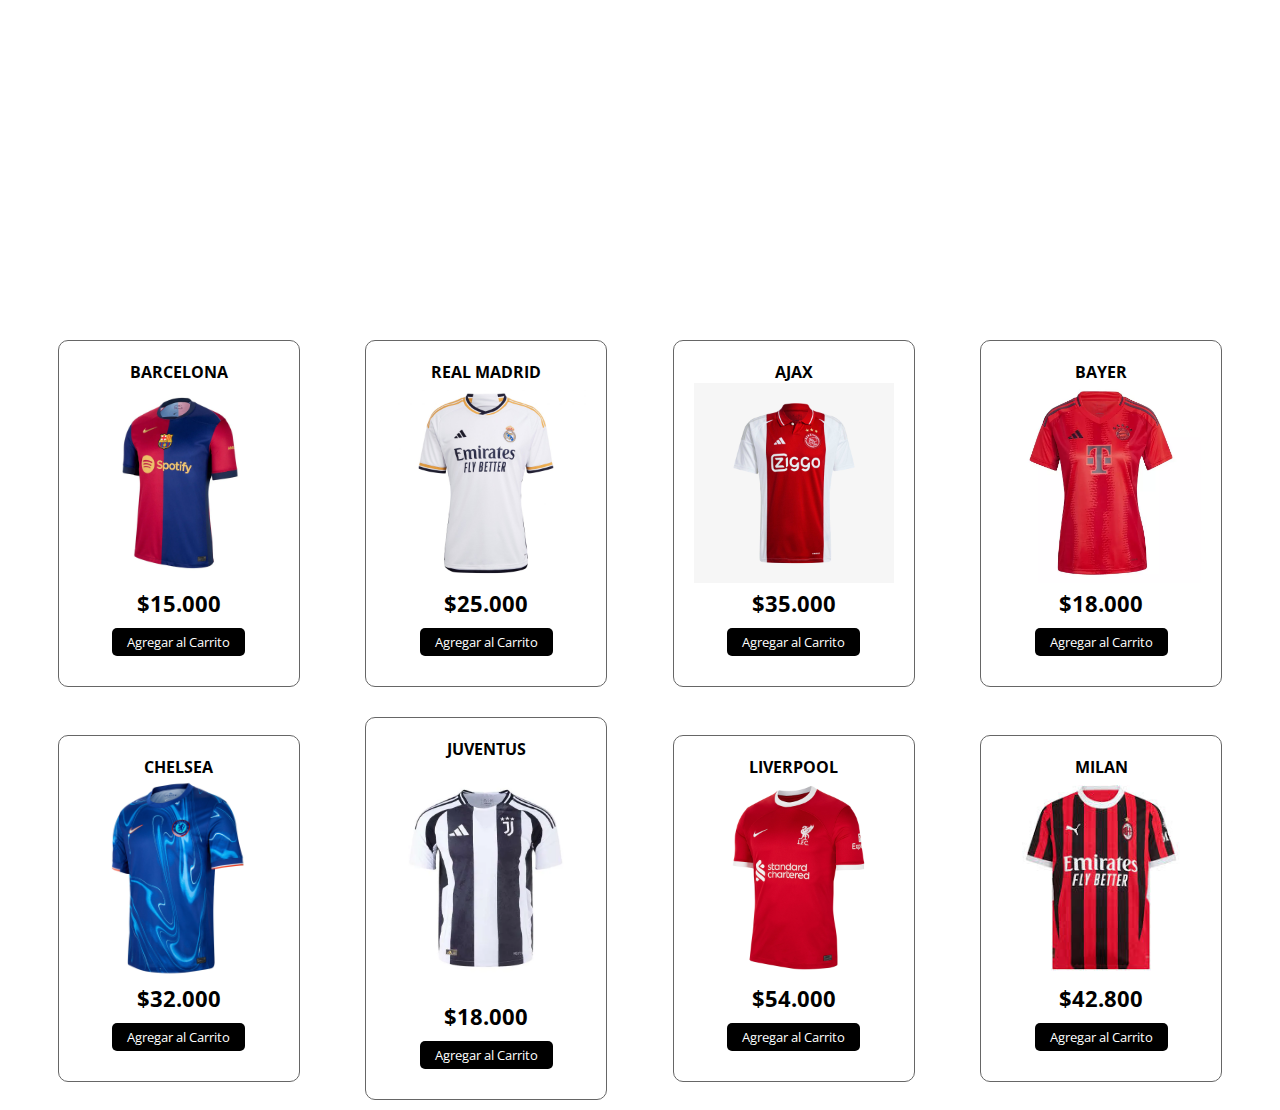
==== index.html @ 713680e0 "avancemm" ====
<!DOCTYPE html>
<html lang="es">
<head>
    <meta charset="UTF-8">
    <meta http-equiv="X-UA-Compatible" content="IE=edge">
    <meta name="viewport" content="width=device-width, initial-scale=1.0">
    <link rel="stylesheet" href="https://cdnjs.cloudflare.com/ajax/libs/font-awesome/6.2.1/css/all.min.css" integrity="sha512-MV7K8+y+gLIBoVD59lQIYicR65iaqukzvf/nwasF0nqhPay5w/9lJmVM2hMDcnK1OnMGCdVK+iQrJ7lzPJQd1w==" crossorigin="anonymous" referrerpolicy="no-referrer" />
    <link rel="stylesheet" href="CSS/estilo.css">
    <script src="js/app.js" async></script>
    <title> Tienda de la champions </title>
</head>
<body>
    <header>
        <h1>Tienda de Relojes</h1>
    </header>
    <section class="contenedor">
        <!-- Contenedor de elementos -->
        <div class="contenedor-items">
            <div class="item">
                <span class="titulo-item">BARCELONA</span>
                <img src="img/tienda/zapato1_4b6846ad-1280-4b8f-a560-c80cbb148683_1080x1080.webp" alt="" class="img-item">
                <span class="precio-item">$15.000</span>
                <button class="boton-item">Agregar al Carrito</button>
            </div>
            <div class="item">
                <span class="titulo-item">REAL MADRID</span>
                <img src="img/tienda/1715207608ISHR379jpg.jpg" alt="" class="img-item">
                <span class="precio-item">$25.000</span>
                <button class="boton-item">Agregar al Carrito</button>
            </div>
            <div class="item">
                <span class="titulo-item">AJAX</span>
                <img src="img/tienda/ajax.jpeg" alt="" class="img-item">
                <span class="precio-item">$35.000</span>
                <button class="boton-item">Agregar al Carrito</button>
            </div>
            <div class="item">
                <span class="titulo-item">BAYER</span>
                <img src="img/tienda/bayer.webp" alt="" class="img-item">
                <span class="precio-item">$18.000</span>
                <button class="boton-item">Agregar al Carrito</button>
            </div>
            <div class="item">
                <span class="titulo-item">CHELSEA</span>
                <img src="img/tienda/chelsea.jpg" alt="" class="img-item">
                <span class="precio-item">$32.000</span>
                <button class="boton-item">Agregar al Carrito</button>
            </div>
            <div class="item">
                <span class="titulo-item">JUVENTUS</span>
                <img src="img/tienda/juve.webp" alt="" class="img-item">
                <span class="precio-item">$18.000</span>
                <button class="boton-item">Agregar al Carrito</button>
            </div>
            <div class="item">
                <span class="titulo-item">LIVERPOOL</span>
                <img src="img/tienda/liverpool.jpg" alt="" class="img-item">
                <span class="precio-item">$54.000</span>
                <button class="boton-item">Agregar al Carrito</button>
            </div>
            <div class="item">
                <span class="titulo-item">MILAN</span>
                <img src="img/tienda/milan.jpg" alt="" class="img-item">
                <span class="precio-item">$42.800</span>
                <button class="boton-item">Agregar al Carrito</button>
            </div>
        </div>
        <!-- Carrito de Compras -->
        <div class="carrito" id="carrito">
            <div class="header-carrito">
                <h2>Tu Carrito</h2>
            </div>

            <div class="carrito-items">
                <!-- 
                <div class="carrito-item">
                    <img src="img/boxengasse.png" width="80px" alt="">
                    <div class="carrito-item-detalles">
                        <span class="carrito-item-titulo">Box Engasse</span>
                        <div class="selector-cantidad">
                            <i class="fa-solid fa-minus restar-cantidad"></i>
                            <input type="text" value="1" class="carrito-item-cantidad" disabled>
                            <i class="fa-solid fa-plus sumar-cantidad"></i>
                        </div>
                        <span class="carrito-item-precio">$15.000,00</span>
                    </div>
                   <span class="btn-eliminar">
                        <i class="fa-solid fa-trash"></i>
                   </span>
                </div>
                <div class="carrito-item">
                    <img src="img/skinglam.png" width="80px" alt="">
                    <div class="carrito-item-detalles">
                        <span class="carrito-item-titulo">Skin Glam</span>
                        <div class="selector-cantidad">
                            <i class="fa-solid fa-minus restar-cantidad"></i>
                            <input type="text" value="3" class="carrito-item-cantidad" disabled>
                            <i class="fa-solid fa-plus sumar-cantidad"></i>
                        </div>
                        <span class="carrito-item-precio">$18.000,00</span>
                    </div>
                   <button class="btn-eliminar">
                        <i class="fa-solid fa-trash"></i>
                   </button>
                </div>
                 -->
            </div>
            <div class="carrito-total">
                <div class="fila">
                    <strong>Tu Total</strong>
                    <span class="carrito-precio-total">
                        $120.000,00
                    </span>
                </div>
                <button class="btn-pagar">Pagar <i class="fa-solid fa-bag-shopping"></i> </button>
            </div>
        </div>
    </section>
</body>
</html>
---- CSS/estilo.css ----
@import url('https://fonts.googleapis.com/css2?family=Open+Sans:wght@300;400;500;600&family=Titillium+Web:wght@200;300;400;600;700&display=swap');
*{
    margin: 0;
    padding:0;
    font-family: 'Open Sans';
}
header{
    background: url(img/header.jpg);
    background-size: cover;
    background-position:center;
    height: 300px;
}
header h1{
    text-align: center;
    font-size: 35px;
    /* background-color: #000; */
    color: #fff;
    padding: 30px 0;
}
.contenedor{
    max-width: 1200px;
    padding: 10px;
    margin: auto;
    display: flex;
    justify-content: space-between;
    /* oculto lo que queda fuera del .contenedor */
    contain: paint;
}
/* SECCION CONTENEDOR DE ITEMS */
.contenedor .contenedor-items{
    margin-top: 30px;
    display: grid;
    grid-template-columns: repeat(auto-fit, minmax(220px, 1fr));
    grid-gap:30px;
    grid-row-gap: 30px;
    /* width: 60%; */
    width: 100%;
    transition: .3s;
}
.contenedor .contenedor-items .item{
    max-width: 200px;
    margin: auto;
    border: 1px solid #666;
    border-radius: 10px;
    padding: 20px;
    transition: .3s;
}
.contenedor .contenedor-items .item .img-item{
    width: 100%;
}
.contenedor .contenedor-items .item:hover{
    box-shadow: 0 0 10px #666;
    scale: 1.05;
}
.contenedor .contenedor-items .item .titulo-item{
    display: block;
    font-weight: bold;
    text-align: center;
    text-transform: uppercase;
}
.contenedor .contenedor-items .item .precio-item{
    display: block;
    text-align: center;
    font-weight: bold;
    font-size: 22px;
}

.contenedor .contenedor-items .item .boton-item{
    display: block;
    margin: 10px auto;
    border: none;
    background-color: black;
    color: #fff;
    padding: 5px 15px;
    border-radius: 5px;
    cursor: pointer;
}
/* seccion carrito */
.carrito{
    border: 1px solid #666;
    width: 35%;
    margin-top: 30px;
    border-radius: 10px;
    overflow: hidden;
    margin-bottom: auto;
    position: sticky !important;
    top: 0;
    transition: .3s;
    /* Estilos para ocultar */
    margin-right: -100%;
    opacity: 0;
}
.carrito .header-carrito{
    background-color: #000;
    color: #fff;
    text-align: center;
    padding: 30px 0;
}
.carrito .carrito-item{
    display: flex;
    align-items: center;
    /* justify-content: space-between; */
    position: relative;
    border-bottom: 1px solid #666;
    padding: 20px;
}
.carrito .carrito-item img{
    margin-right: 20px;
}
.carrito .carrito-item .carrito-item-titulo{
    display: block;
    font-weight: bold;
    margin-bottom: 10px;
    text-transform: uppercase;
}
.carrito .carrito-item .selector-cantidad{
    display: inline-block;
    margin-right: 25px;
}
.carrito .carrito-item .carrito-item-cantidad{
    border: none;
    font-size: 18px;
    background-color: transparent;
    display: inline-block;
    width:30px;
    padding: 5px;
    text-align: center;
}
.carrito .carrito-item .selector-cantidad i{
    font-size: 18px;
    width: 32px;
    height: 32px;
    line-height: 32px;
    text-align: center;
    border-radius: 50%;
    border: 1px solid #000;
    cursor: pointer;
}
.carrito .carrito-item .carrito-item-precio{
    font-weight: bold;
    display: inline-block;
    font-size: 18px;
    margin-bottom: 5px;
}
.carrito .carrito-item .btn-eliminar{
    position: absolute;
    right: 15px;
    top: 15px;
    color: #000;
    font-size: 20px;
    width: 40px;
    height: 40px;
    line-height: 40px;
    text-align: center;
    border-radius: 50%;
    border: 1px solid #000;
    cursor: pointer;
    display: block;
    background: transparent;
    z-index: 20;
}
.carrito .carrito-item .btn-eliminar i{
    pointer-events: none;
}

.carrito-total{
    background-color: #f3f3f3;
    padding: 30px;
}
.carrito-total .fila{
    display: flex;
    justify-content: space-between;
    align-items: center;
    font-size: 22px;
    font-weight: bold;
    margin-bottom: 10px;
}
.carrito-total .btn-pagar{
    display: block;
    width: 100%;
    border: none;
    background: #000;
    color: #fff;
    border-radius: 5px;
    font-size: 18px;
    padding: 20px;
    display: flex;
    justify-content: space-between;
    align-items: center;
    cursor: pointer;
    transition: .3s;
}
.carrito-total .btn-pagar:hover{
    scale: 1.05;
}

/* SECCION RESPONSIVE */
@media screen and (max-width: 850px) {
    .contenedor {
      display: block;
    }
    .contenedor-items{
        width: 100% !important;
    }
    .carrito{
        width: 100%;
    }
  }
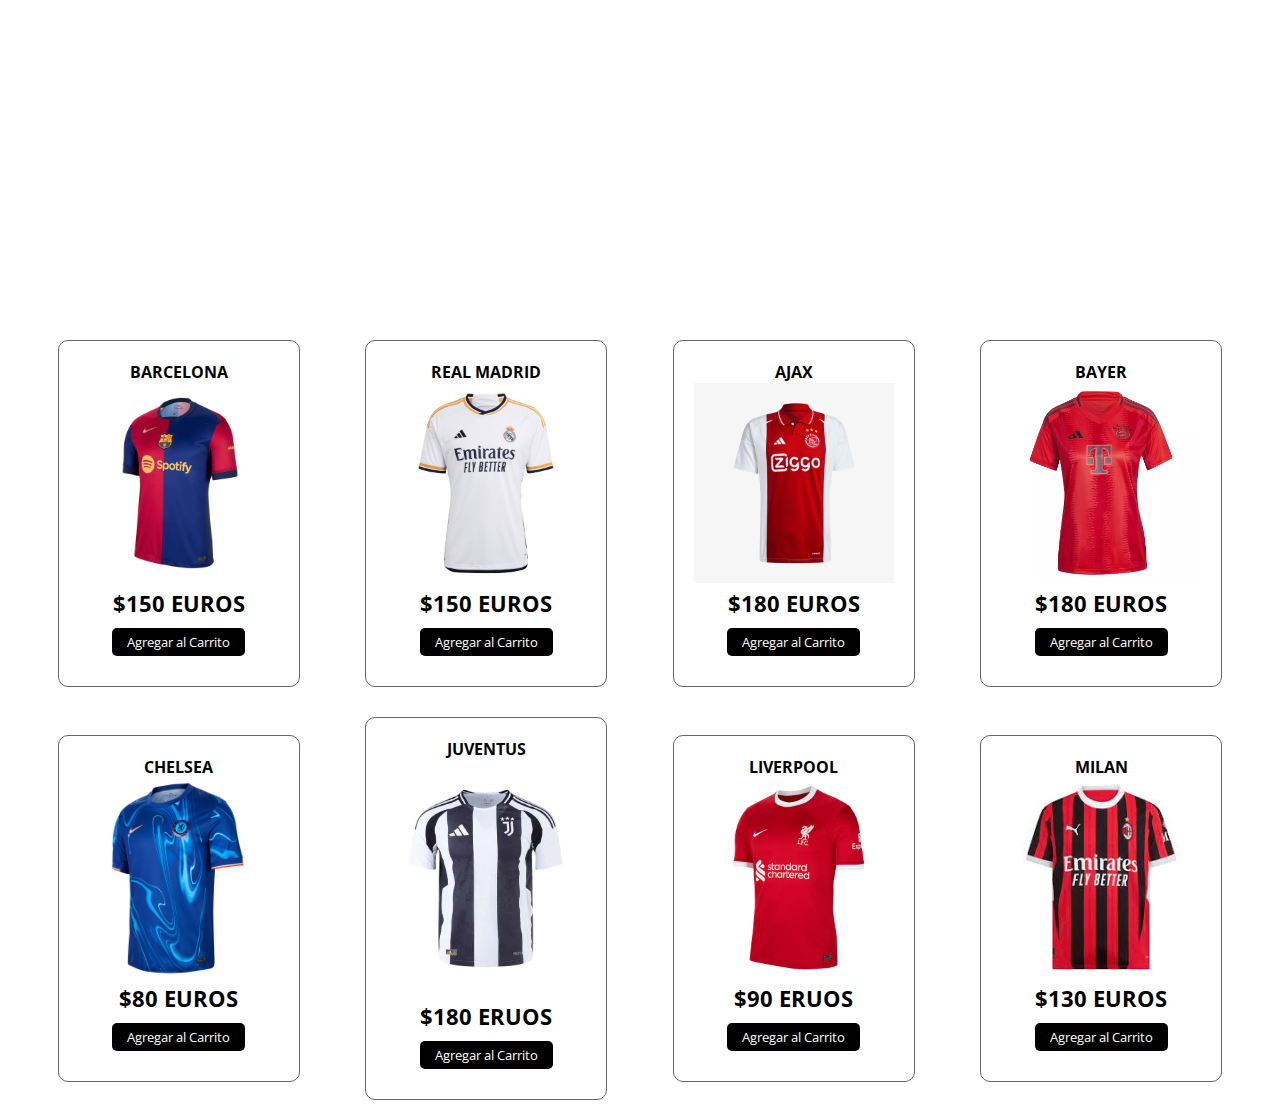
==== commit 800ed104: "ava" ====
--- a/index.html
+++ b/index.html
@@ -11,7 +11,7 @@
 </head>
 <body>
     <header>
-        <h1>Tienda de Relojes</h1>
+        
     </header>
     <section class="contenedor">
         <!-- Contenedor de elementos -->
@@ -19,49 +19,49 @@
             <div class="item">
                 <span class="titulo-item">BARCELONA</span>
                 <img src="img/tienda/zapato1_4b6846ad-1280-4b8f-a560-c80cbb148683_1080x1080.webp" alt="" class="img-item">
-                <span class="precio-item">$15.000</span>
+                <span class="precio-item">$150 EUROS</span>
                 <button class="boton-item">Agregar al Carrito</button>
             </div>
             <div class="item">
                 <span class="titulo-item">REAL MADRID</span>
                 <img src="img/tienda/1715207608ISHR379jpg.jpg" alt="" class="img-item">
-                <span class="precio-item">$25.000</span>
+                <span class="precio-item">$150 EUROS</span>
                 <button class="boton-item">Agregar al Carrito</button>
             </div>
             <div class="item">
                 <span class="titulo-item">AJAX</span>
                 <img src="img/tienda/ajax.jpeg" alt="" class="img-item">
-                <span class="precio-item">$35.000</span>
+                <span class="precio-item">$180 EUROS</span>
                 <button class="boton-item">Agregar al Carrito</button>
             </div>
             <div class="item">
                 <span class="titulo-item">BAYER</span>
                 <img src="img/tienda/bayer.webp" alt="" class="img-item">
-                <span class="precio-item">$18.000</span>
+                <span class="precio-item">$180 EUROS</span>
                 <button class="boton-item">Agregar al Carrito</button>
             </div>
             <div class="item">
                 <span class="titulo-item">CHELSEA</span>
                 <img src="img/tienda/chelsea.jpg" alt="" class="img-item">
-                <span class="precio-item">$32.000</span>
+                <span class="precio-item">$80 EUROS</span>
                 <button class="boton-item">Agregar al Carrito</button>
             </div>
             <div class="item">
                 <span class="titulo-item">JUVENTUS</span>
                 <img src="img/tienda/juve.webp" alt="" class="img-item">
-                <span class="precio-item">$18.000</span>
+                <span class="precio-item">$180 ERUOS</span>
                 <button class="boton-item">Agregar al Carrito</button>
             </div>
             <div class="item">
                 <span class="titulo-item">LIVERPOOL</span>
                 <img src="img/tienda/liverpool.jpg" alt="" class="img-item">
-                <span class="precio-item">$54.000</span>
+                <span class="precio-item">$90 ERUOS</span>
                 <button class="boton-item">Agregar al Carrito</button>
             </div>
             <div class="item">
                 <span class="titulo-item">MILAN</span>
                 <img src="img/tienda/milan.jpg" alt="" class="img-item">
-                <span class="precio-item">$42.800</span>
+                <span class="precio-item">$130 EUROS</span>
                 <button class="boton-item">Agregar al Carrito</button>
             </div>
         </div>
--- a/CSS/estilo.css
+++ b/CSS/estilo.css
@@ -5,7 +5,7 @@
     font-family: 'Open Sans';
 }
 header{
-    background: url(img/header.jpg);
+    background: url(https://mixaficiones.com/wp-content/uploads/2023/07/champios-league.jpg);
     background-size: cover;
     background-position:center;
     height: 300px;
@@ -13,7 +13,6 @@
 header h1{
     text-align: center;
     font-size: 35px;
-    /* background-color: #000; */
     color: #fff;
     padding: 30px 0;
 }
@@ -23,10 +22,8 @@
     margin: auto;
     display: flex;
     justify-content: space-between;
-    /* oculto lo que queda fuera del .contenedor */
     contain: paint;
 }
-/* SECCION CONTENEDOR DE ITEMS */
 .contenedor .contenedor-items{
     margin-top: 30px;
     display: grid;
@@ -153,7 +150,7 @@
     line-height: 40px;
     text-align: center;
     border-radius: 50%;
-    border: 1px solid #000;
+    border: 1px solid #000000;
     cursor: pointer;
     display: block;
     background: transparent;
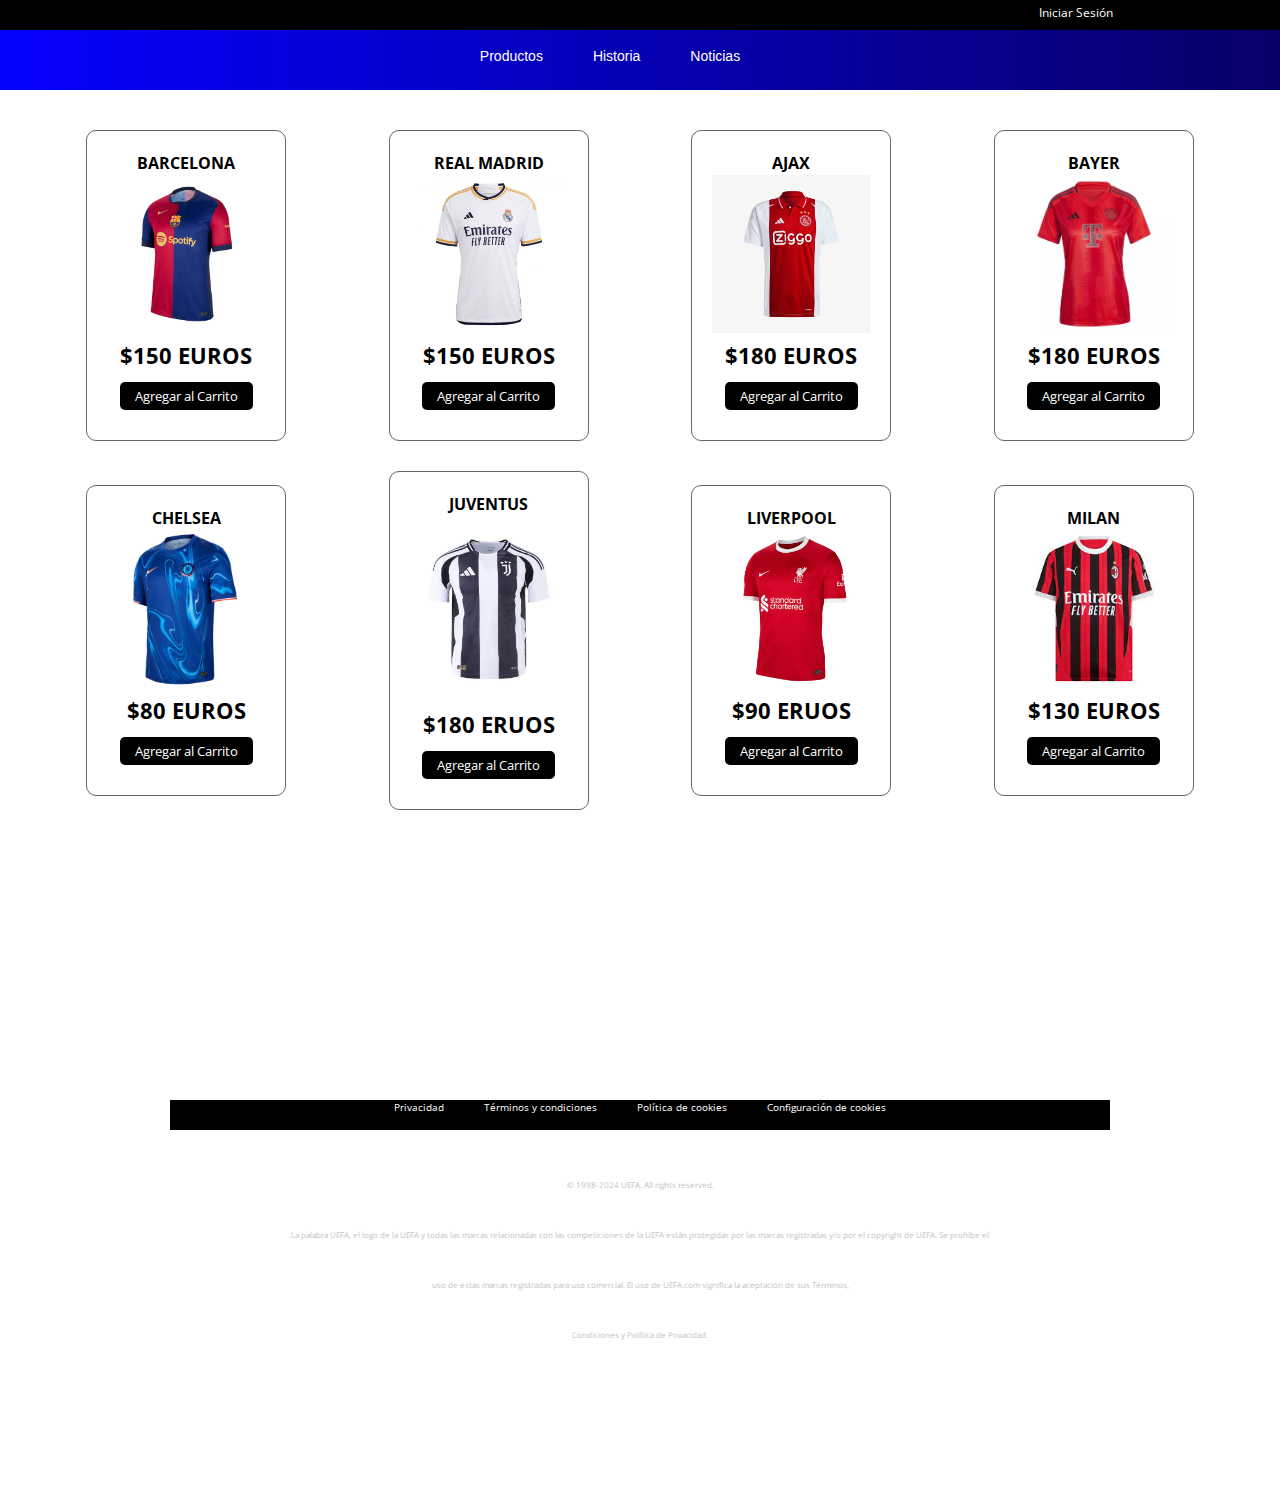
==== commit 41fcd964: "guardar" ====
--- a/index.html
+++ b/index.html
@@ -10,6 +10,32 @@
     <title> Tienda de la champions </title>
 </head>
 <body>
+    <div class="barra_navegacion">
+    <div class="parte1">
+        <div class="logo_uefa">
+            <img src="/Trabajo_Grupal2/img/Historia/uefa-logo.png" alt="">
+        </div>
+        <div class="logo_sesion">
+            <ul>
+                <li><a href="#">Iniciar Sesión</li></ul>
+
+            <img src="/Trabajo_Grupal2/img/circulo-de-usuario.png" alt="">
+        </div>
+    </div>
+    <div class="parte2">
+        <div class="logo_champions">
+            <img src="/Trabajo_Grupal2/img/Historia/logotype_dark.png" alt="">
+        </div>
+        <div class="enlaces">
+            <ul>
+                <li><a href="#">Productos</a></li>
+                <li><a href="#">Historia</a></li>
+                <li><a href="#">Noticias</a></li>
+            </ul>
+        </div>
+    </div>
+</div>
+    <script src="https://cdn.jsdelivr.net/npm/bootstrap@5.3.3/dist/js/bootstrap.bundle.min.js" integrity="sha384-YvpcrYf0tY3lHB60NNkmXc5s9fDVZLESaAA55NDzOxhy9GkcIdslK1eN7N6jIeHz" crossorigin="anonymous"></script>
     <header>
         
     </header>
@@ -116,5 +142,72 @@
             </div>
         </div>
     </section>
+    <footer class="footer">
+        <div class="container">
+            <div class="row">
+                <div class="footer-col">
+                    <ul>
+                        <li><a href="#">Partidos </a></li>
+                        <li><a href="#">Mesa</a></li>
+                        <li><a href="#">Video</a></li>
+                        <li><a href="#">Juego azar</a></li>
+                        <li><a href="#">Estadisticas</a></li>
+                    </ul>
+                </div>
+                <div class="footer-col">
+                    <ul>
+                        <li><a href="#">Equipos</a></li>
+                        <li><a href="#">Nuevos formatos</a></li>
+                        <li><a href="#">Noticias</a></li>
+                        <li><a href="#">Historia</a></li>
+                        <li><a href="#">Acerca de</a></li>
+                        <li><a href="#">Almacenar</a></li>
+                    </ul> 
+                </div>
+                <div class="footer-col">
+                    <h4>VISITA TAMBIEN</h4>
+                    <ul>
+                        <li><a href="#">UEFA.com</a></li>
+                        <li><a href="#">Fundacion UEFA</a></li>
+                    </ul> 
+                </div>
+                <div class="footer-col">
+                    <h4>CAMBIAR IDIOMA</h4>
+                    <ul>
+                        <li><a href="#">Ingles</a></li>
+                        <li><a href="#">Frances</a></li>
+                        <li><a href="#">Aleman</a></li>
+                        <li><a href="#">Ruso</a></li>
+                        <li><a href="#">Español</a></li>
+                        <li><a href="#">Italiano</a></li>
+                        <li><a href="#">Portugues</a></li>
+                    </ul> 
+                </div>
+                <div class="footer-col2">
+                    <h4> Siguenos en</h4>
+                    <div class="social-links">
+                        <a href=""><i class="fab fa-facebook-f"></i></a>
+                        <a href=""><i class="fab fa-twitter"></i></a>
+                        <a href=""><i class="fab fa-instagram"></i></a>
+                        <a href=""><i class="fab fa-linkedin-in"></i></a>
+                    </div>
+                </div>
+            </div>
+            <div class="privacidad">
+                <div class="parte1">
+                <p>Privacidad</p>
+                <p> Términos y condiciones</p>
+                <p>Política de cookies</p>
+                <p>Configuración de cookies</p>
+                </div>
+                <div class="parte2">
+                    <p>© 1998-2024 UEFA. All rights reserved. <br>
+                        La palabra UEFA, el logo de la UEFA y todas las marcas relacionadas con las competiciones de la UEFA están protegidas por las marcas registradas y/o por el copyright de UEFA. Se prohíbe el uso de estas marcas registradas para uso comercial. El uso de UEFA.com significa la aceptación de sus Términos, <br> Condiciones y Política de Privacidad.</p>
+                </div>
+            </div>
+    
+        </div>
+    
+    </footer>
 </body>
 </html>--- a/CSS/estilo.css
+++ b/CSS/estilo.css
@@ -4,12 +4,7 @@
     padding:0;
     font-family: 'Open Sans';
 }
-header{
-    background: url(https://mixaficiones.com/wp-content/uploads/2023/07/champios-league.jpg);
-    background-size: cover;
-    background-position:center;
-    height: 300px;
-}
+
 header h1{
     text-align: center;
     font-size: 35px;
@@ -190,6 +185,283 @@
 .carrito-total .btn-pagar:hover{
     scale: 1.05;
 }
+*{
+    box-sizing: border-box;
+    padding: 0;
+    margin: 0;
+    text-decoration: none;
+    list-style: none;
+}
+
+/* Barra de navegacion */
+
+.parte1 .logo_uefa img{
+    width: auto;
+    height: 9px;
+}
+
+.parte1 .logo_uefa{
+    margin-left: 150px;
+}
+
+.parte1 .logo_sesion img{
+    width: auto;
+    height: 18px;
+}
+
+.parte1{
+    display: flex;
+    justify-content: space-between;
+    background: black;
+    width: auto;
+    height: 30px;
+}
+
+.logo_sesion{
+    display: flex;
+    gap: 8px;
+    font-size: 12px;
+    font-family:'Franklin Gothic Medium', 'Arial Narrow', Arial, sans-serif;
+    line-height: 25px;
+    margin-left: 730px;
+}
+
+.logo_sesion ul li a{
+    color: white;
+    text-decoration: none;
+    transition: all 0.3s ease;
+}
+
+.logo_sesion ul li a:hover{
+    color: blueviolet;
+    font-size: 13px;
+    padding-left: 20px;
+}
+
+.parte2 .logo_champions img{
+    width: auto;
+    height: 30px;
+}
+
+.parte2 .logo_champions{
+    margin-left: 140px;
+}
+
+.parte2{
+    display: flex;
+    width: auto;
+    height: 60px;
+}
+
+.parte2 {
+    display: flex;
+    background-image: linear-gradient(to right, #0400ff 0%, #070068 100%);
+    background-repeat: no-repeat;
+    background-size: cover;
+    background-attachment: fixed;
+    background-position: center;
+    width: 100%; 
+    height: 60px;
+    justify-content: center; 
+    line-height: 50px;
+}
+
+.parte2 .enlaces {
+   display: flex;
+   justify-content: center; 
+   width: 100%; 
+}
+
+.parte2 .enlaces ul {
+    display: flex;
+    justify-content: center; 
+    gap: 50px;
+    margin-right: 250px;
+}
+
+.parte2 .enlaces ul li {
+    display: inline-block;
+}
+
+.parte2 .enlaces ul li a{
+    color: white;
+    font-size: 14px;
+    font-family:Arial, Helvetica, sans-serif;
+    text-decoration: none;
+    transition: all 0.3s ease;
+}
+
+.parte2 .enlaces ul li a:hover{
+    color:lightseagreen;
+    font-size: 15px;
+    
+}
+
+@import url('https://fonts.googleapis.com/css2?family=Poppins:ital,wght@0,100;0,200;0,300;0,400;0,500;0,600;0,700;0,800;0,900;1,100;1,200;1,300;1,400;1,500;1,600;1,700;1,800;1,900&display=swap');
+
+body{
+    line-height: 1.5;
+    font-family: 'Poppins', sans-serif;
+}
+
+*{
+    margin: 0;
+    padding: 0;
+    box-sizing: border-box;
+}
+
+.container{
+    max-width: 1170px;
+    height: 650px;
+    margin: auto;
+}
+
+.row{
+    display: flex;
+    flex-wrap: wrap;
+}
+
+ul{
+    list-style: none;
+}
+
+.footer{
+    background-image: url(/Trabajo_Grupal2/img/Historia/backgroundDark04L.jpg);
+    background-size: cover;
+    background-position: center;
+    background-repeat: no-repeat; 
+    padding: 20px 0;
+    display: flex;
+}
+
+.footer-col{
+    width: 25%;
+    padding: 0 40px;
+}
+
+.footer-col2{
+    display: flex;
+    flex-direction: row;
+    gap: 10px;
+    margin-top: 25px;
+    margin-left: 40px;
+}
+
+.footer-col h4{
+    font-size: 12px;
+    color:#ffff;
+    text-transform: capitalize;
+    margin-bottom: 5px;
+    font-weight: 500;
+    position: relative;
+}
+
+
+.footer-col2 h4{
+    font-size: 10px;
+    color:#ffff;
+    text-transform: capitalize;
+    margin-top: 8px;
+    font-weight: 500;
+    position: relative;
+}
+
+
+.footer-col ul li a{
+    font-size: 11px;
+    text-transform: capitalize;
+    color: #ffff;
+    text-decoration: none;
+    font-weight: 300;
+    display: block;
+    transition: all 0.3s ease;
+}
+
+.footer-col ul li a:hover{
+    color:lightseagreen;
+}
+
+.footer-col2 .social-links a{
+    display: inline-block;
+    height: 30px;
+    width: 30px;
+    border: 1px  solid;
+    margin: 0 10px 10px 0;
+    text-align: center;
+    line-height: 30px;
+    border-radius: 50px;
+    color: #ffffff;
+}
+
+.footer-col2 .social-links a:hover{
+    color: #24262b;
+    background-color: #ffffff;
+}
+
+.privacidad .parte1{
+    display: flex;
+    justify-content: center;
+    flex-wrap: wrap;
+    flex-direction: row;
+    color: #ffffff;
+    gap: 40px;
+    font-size: 10px;
+    margin-top: 50px;
+    cursor: pointer;
+} 
+
+.privacidad .parte2 {
+    width: 700px;
+    height: auto;
+    color:darkgrey;
+    opacity: 0.7;
+    font-size: 8px;
+    text-align: center;
+    margin-left: auto;
+    margin-right: auto;
+    margin-top: 30px;
+}
+
+
+@media (max-width:600px){
+    .privacidad .parte1{
+        display: flex;
+        flex-direction: column;
+        justify-content: center;
+        align-items: center;
+    }
+}
+
+@media (max-width:600px){
+    .privacidad .parte2{
+        width: 450px;
+    }
+}
+
+@media (max-width:800px){
+    .privacidad .parte2{
+        width: 350px;
+    }
+}
+
+@media(max-width:600px){
+    .container{
+        height: 900px;
+    }
+}
+
+@media (max-width:800px){
+    .footer-col{
+        width: 50%;
+        margin-bottom: 30px;
+    }
+}
+@media (max-width:600px){
+    .footer-col{
+        width: 100%;
+        margin-bottom: 30px;
+    }
+}
 
 /* SECCION RESPONSIVE */
 @media screen and (max-width: 850px) {
